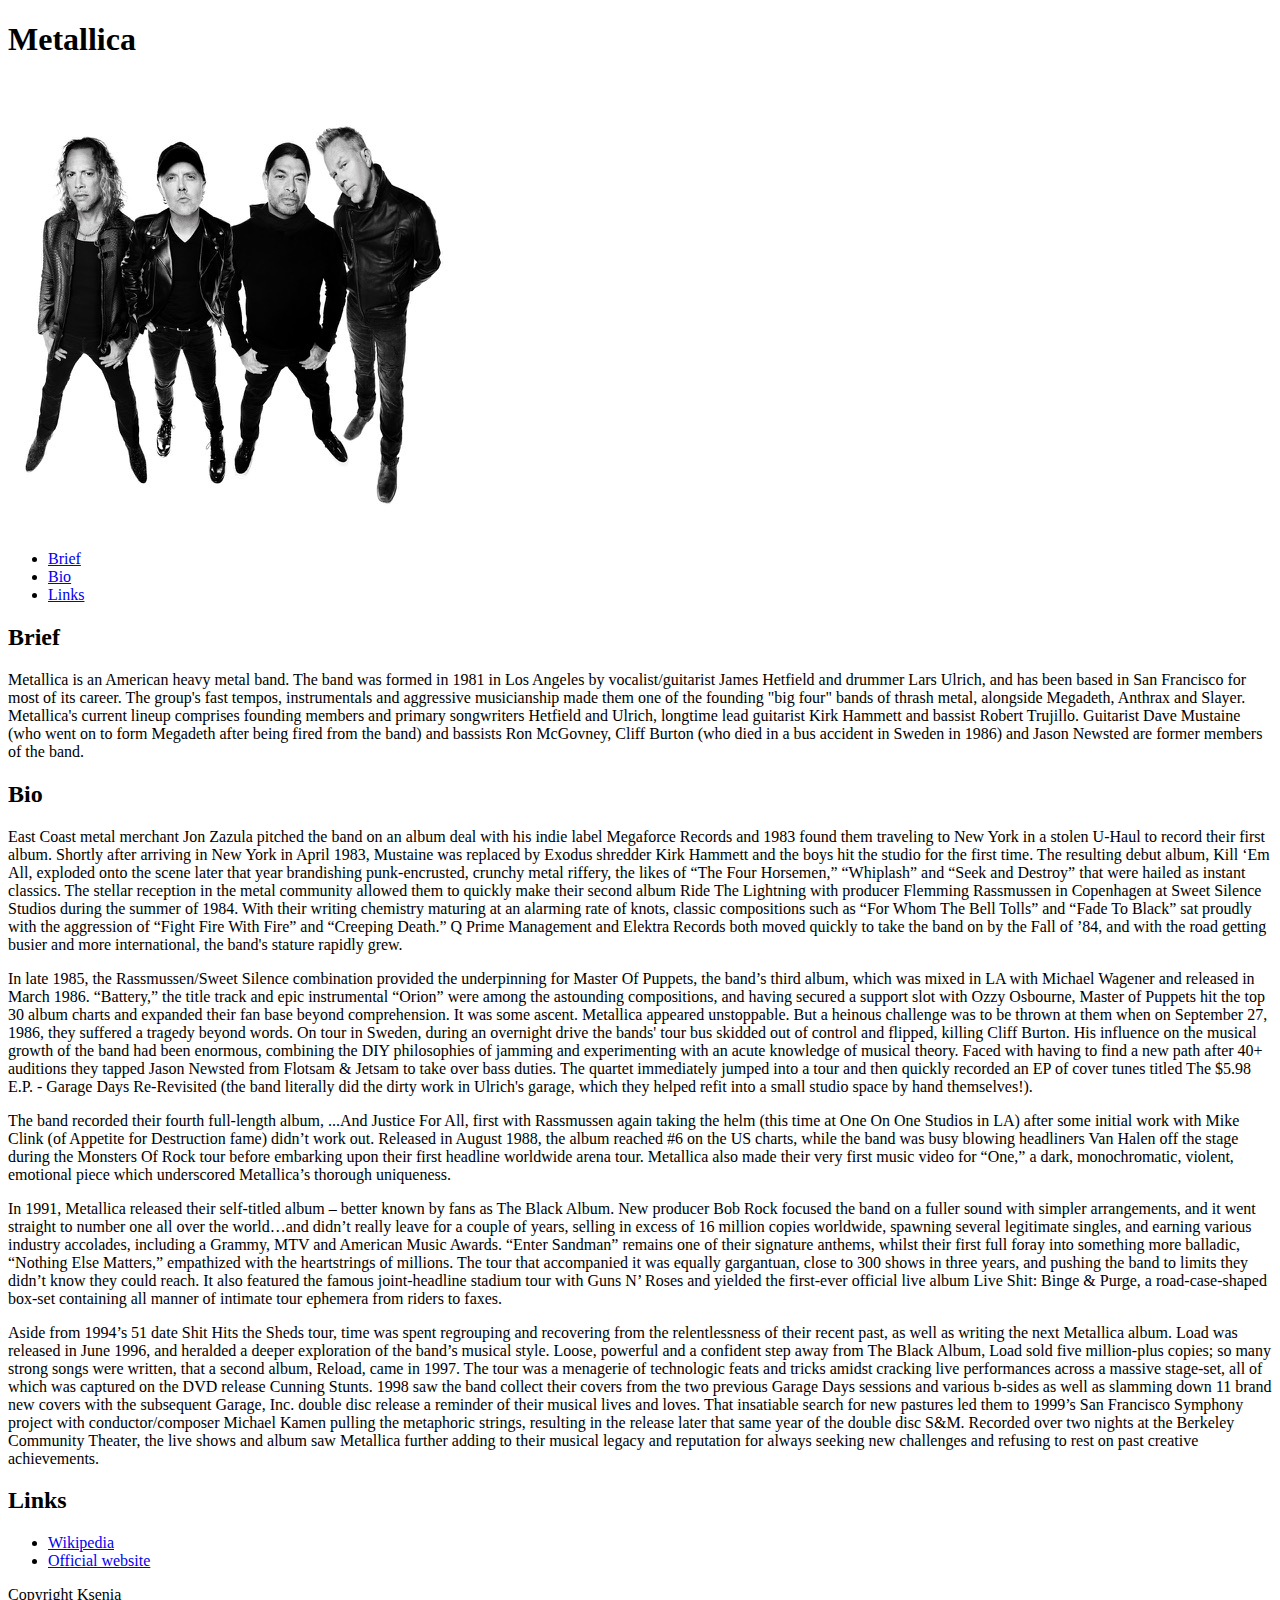
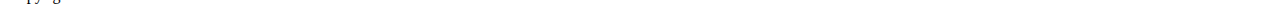
==== Metallica/index.html @ 702eda13 "Add files via upload" ====
<!DOCTYPE html>
<html lang="en">
<head>
	<title>Metallica</title>
</head>
<body>
	<div class="page">
		<header class="header">
			<div class="header-container">
				<h1>Metallica</h1>
			</div>
		</header>
<main class="content">
	<div class="content-container">
		<section class="image">
			<div class="image-contaier">
				<img src="img/Metal.jpg" alt="">
			</div>
		</section>
		<nav class="menu">
			<ul class="menu-container">
				<li><a href="#brief">Brief</a></li>
				<li><a href="#bio">Bio</a></li>
				<li><a href="#links">Links</a></li>
			</ul>
		</nav>
		<section class="Brief">
			<h2 class="SectionText" id="brief">Brief</h2>
			<p class="MainText">Metallica is an American heavy metal band. The band was formed in 1981 in Los Angeles by vocalist/guitarist James Hetfield and drummer Lars Ulrich, and has been based in San Francisco for most of its career. The group's fast tempos, instrumentals and aggressive musicianship made them one of the founding "big four" bands of thrash metal, alongside Megadeth, Anthrax and Slayer. Metallica's current lineup comprises founding members and primary songwriters Hetfield and Ulrich, longtime lead guitarist Kirk Hammett and bassist Robert Trujillo. Guitarist Dave Mustaine (who went on to form Megadeth after being fired from the band) and bassists Ron McGovney, Cliff Burton (who died in a bus accident in Sweden in 1986) and Jason Newsted are former members of the band.</p>
		</section>
		<section class="Bio">
			<h2 class="SectionText" id="bio">Bio</h2>
			<p>East Coast metal merchant Jon Zazula pitched the band on an album deal with his indie label Megaforce Records and 1983 found them traveling to New York in a stolen U-Haul to record their first album. Shortly after arriving in New York in April 1983, Mustaine was replaced by Exodus shredder Kirk Hammett and the boys hit the studio for the first time. The resulting debut album, Kill ‘Em All, exploded onto the scene later that year brandishing punk-encrusted, crunchy metal riffery, the likes of “The Four Horsemen,” “Whiplash” and “Seek and Destroy” that were hailed as instant classics. The stellar reception in the metal community allowed them to quickly make their second album Ride The Lightning with producer Flemming Rassmussen in Copenhagen at Sweet Silence Studios during the summer of 1984. With their writing chemistry maturing at an alarming rate of knots, classic compositions such as “For Whom The Bell Tolls” and “Fade To Black” sat proudly with the aggression of “Fight Fire With Fire” and “Creeping Death.” Q Prime Management and Elektra Records both moved quickly to take the band on by the Fall of ’84, and with the road getting busier and more international, the band's stature rapidly grew.</p>

<p>In late 1985, the Rassmussen/Sweet Silence combination provided the underpinning for Master Of Puppets, the band’s third album, which was mixed in LA with Michael Wagener and released in March 1986. “Battery,” the title track and epic instrumental “Orion” were among the astounding compositions, and having secured a support slot with Ozzy Osbourne, Master of Puppets hit the top 30 album charts and expanded their fan base beyond comprehension. It was some ascent. Metallica appeared unstoppable. But a heinous challenge was to be thrown at them when on September 27, 1986, they suffered a tragedy beyond words. On tour in Sweden, during an overnight drive the bands' tour bus skidded out of control and flipped, killing Cliff Burton. His influence on the musical growth of the band had been enormous, combining the DIY philosophies of jamming and experimenting with an acute knowledge of musical theory. Faced with having to find a new path after 40+ auditions they tapped Jason Newsted from Flotsam & Jetsam to take over bass duties. The quartet immediately jumped into a tour and then quickly recorded an EP of cover tunes titled The $5.98 E.P. - Garage Days Re-Revisited (the band literally did the dirty work in Ulrich's garage, which they helped refit into a small studio space by hand themselves!).</p>

<p>The band recorded their fourth full-length album, ...And Justice For All, first with Rassmussen again taking the helm (this time at One On One Studios in LA) after some initial work with Mike Clink (of Appetite for Destruction fame) didn’t work out. Released in August 1988, the album reached #6 on the US charts, while the band was busy blowing headliners Van Halen off the stage during the Monsters Of Rock tour before embarking upon their first headline worldwide arena tour. Metallica also made their very first music video for “One,” a dark, monochromatic, violent, emotional piece which underscored Metallica’s thorough uniqueness.</p>

<p>In 1991, Metallica released their self-titled album – better known by fans as The Black Album. New producer Bob Rock focused the band on a fuller sound with simpler arrangements, and it went straight to number one all over the world…and didn’t really leave for a couple of years, selling in excess of 16 million copies worldwide, spawning several legitimate singles, and earning various industry accolades, including a Grammy, MTV and American Music Awards. “Enter Sandman” remains one of their signature anthems, whilst their first full foray into something more balladic, “Nothing Else Matters,” empathized with the heartstrings of millions. The tour that accompanied it was equally gargantuan, close to 300 shows in three years, and pushing the band to limits they didn’t know they could reach. It also featured the famous joint-headline stadium tour with Guns N’ Roses and yielded the first-ever official live album Live Shit: Binge & Purge, a road-case-shaped box-set containing all manner of intimate tour ephemera from riders to faxes.</p>

<p>Aside from 1994’s 51 date Shit Hits the Sheds tour, time was spent regrouping and recovering from the relentlessness of their recent past, as well as writing the next Metallica album. Load was released in June 1996, and heralded a deeper exploration of the band’s musical style. Loose, powerful and a confident step away from The Black Album, Load sold five million-plus copies; so many strong songs were written, that a second album, Reload, came in 1997. The tour was a menagerie of technologic feats and tricks amidst cracking live performances across a massive stage-set, all of which was captured on the DVD release Cunning Stunts.
1998 saw the band collect their covers from the two previous Garage Days sessions and various b-sides as well as slamming down 11 brand new covers with the subsequent Garage, Inc. double disc release a reminder of their musical lives and loves. That insatiable search for new pastures led them to 1999’s San Francisco Symphony project with conductor/composer Michael Kamen pulling the metaphoric strings, resulting in the release later that same year of the double disc S&M. Recorded over two nights at the Berkeley Community Theater, the live shows and album saw Metallica further adding to their musical legacy and reputation for always seeking new challenges and refusing to rest on past creative achievements.

		</section>
		<section class="Links">
			<h2 class="SectionText" id="links">Links</h2>
			<ul>
				<li><a href="https://en.wikipedia.org/wiki/Metallica" target="_blank">Wikipedia</a></li>
				<li><a href="https://www.metallica.com" target="_blank">Official website</a></li>
			</ul>
		</section>
	</div>
</main>
		<footer class="footer">
		<div class="footer-container">
			<p class="copiright">Copyright Ksenia</p>
		</div>
		</footer>
	</div>
</body>
</html>
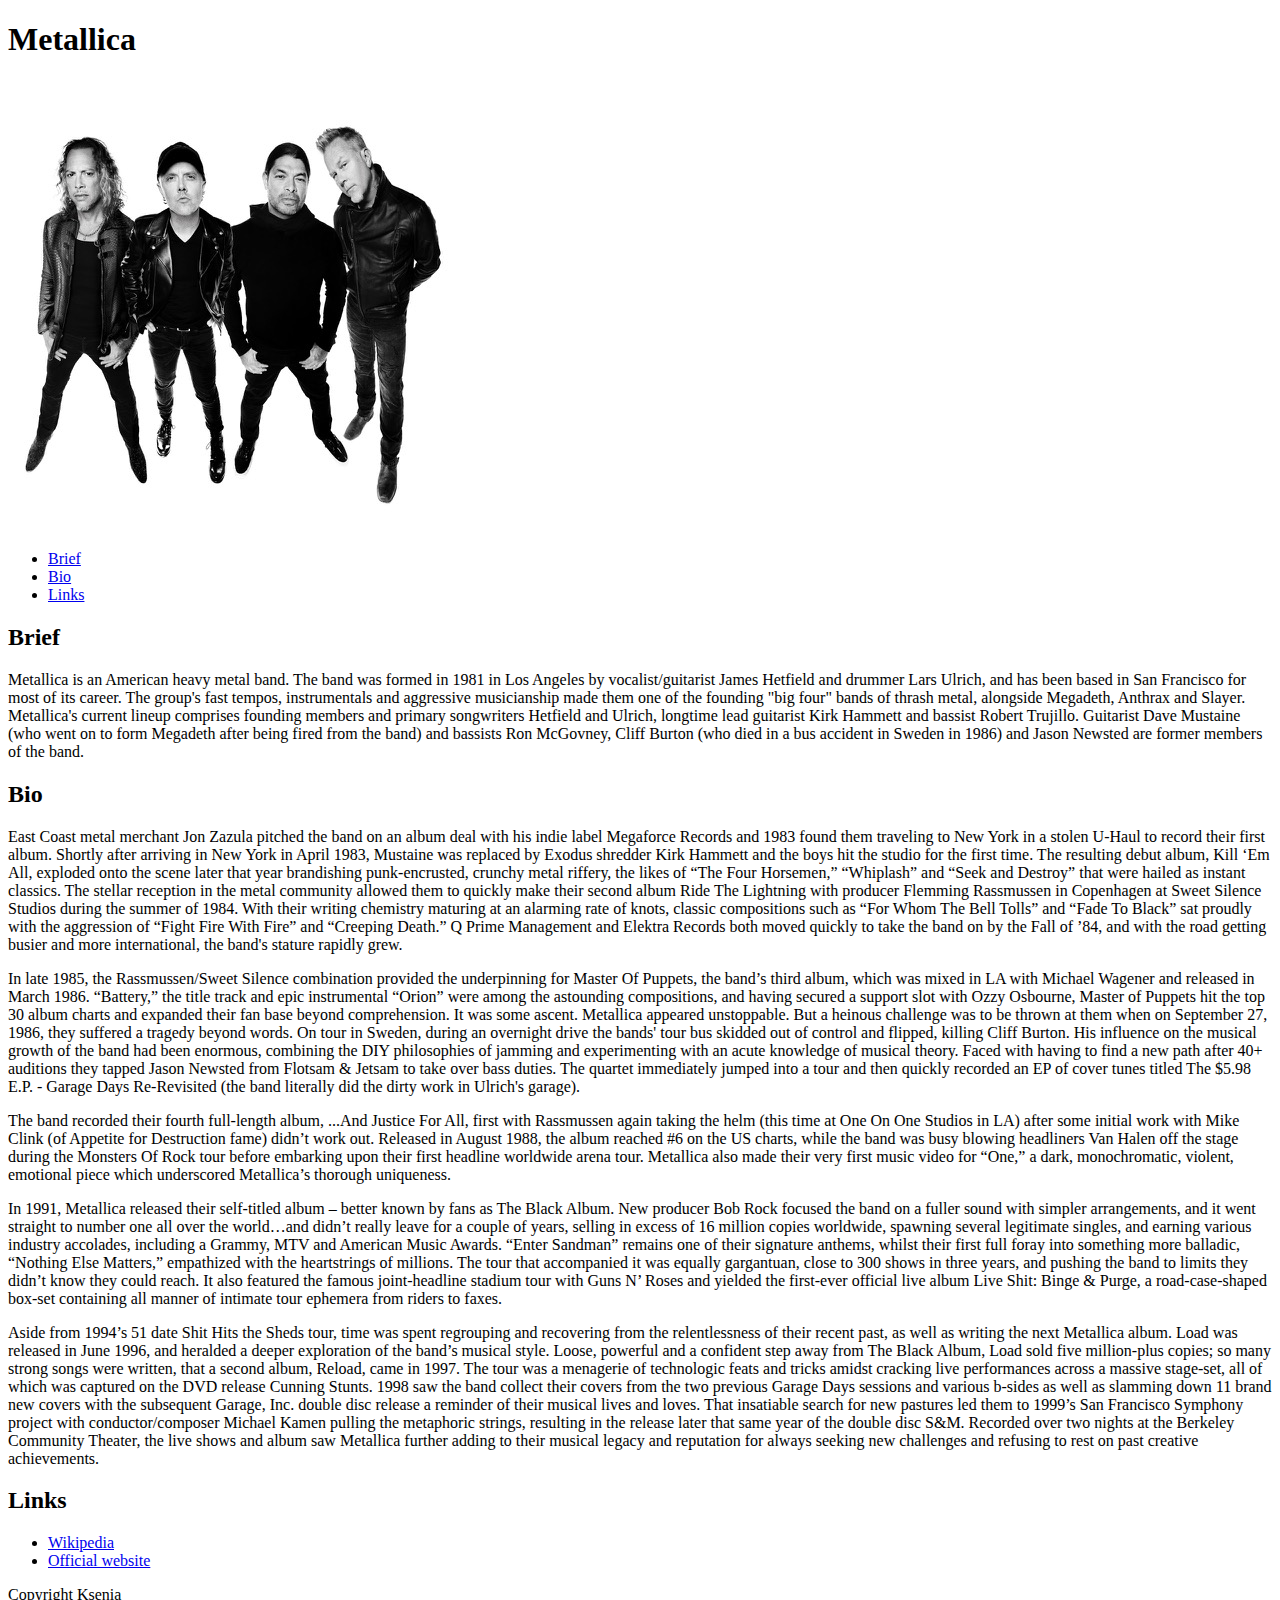
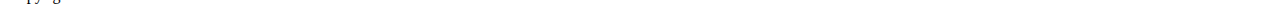
==== commit e5784a9e: "Praktika 3" ====
--- a/Metallica/index.html
+++ b/Metallica/index.html
@@ -2,6 +2,8 @@
 <html lang="en">
 <head>
 	<title>Metallica</title>
+	<meta charset="utf-8">
+	<link rel="stylesheet" href="css/style.css">
 </head>
 <body>
 	<div class="page">
@@ -32,7 +34,7 @@
 			<h2 class="SectionText" id="bio">Bio</h2>
 			<p>East Coast metal merchant Jon Zazula pitched the band on an album deal with his indie label Megaforce Records and 1983 found them traveling to New York in a stolen U-Haul to record their first album. Shortly after arriving in New York in April 1983, Mustaine was replaced by Exodus shredder Kirk Hammett and the boys hit the studio for the first time. The resulting debut album, Kill ‘Em All, exploded onto the scene later that year brandishing punk-encrusted, crunchy metal riffery, the likes of “The Four Horsemen,” “Whiplash” and “Seek and Destroy” that were hailed as instant classics. The stellar reception in the metal community allowed them to quickly make their second album Ride The Lightning with producer Flemming Rassmussen in Copenhagen at Sweet Silence Studios during the summer of 1984. With their writing chemistry maturing at an alarming rate of knots, classic compositions such as “For Whom The Bell Tolls” and “Fade To Black” sat proudly with the aggression of “Fight Fire With Fire” and “Creeping Death.” Q Prime Management and Elektra Records both moved quickly to take the band on by the Fall of ’84, and with the road getting busier and more international, the band's stature rapidly grew.</p>
 
-<p>In late 1985, the Rassmussen/Sweet Silence combination provided the underpinning for Master Of Puppets, the band’s third album, which was mixed in LA with Michael Wagener and released in March 1986. “Battery,” the title track and epic instrumental “Orion” were among the astounding compositions, and having secured a support slot with Ozzy Osbourne, Master of Puppets hit the top 30 album charts and expanded their fan base beyond comprehension. It was some ascent. Metallica appeared unstoppable. But a heinous challenge was to be thrown at them when on September 27, 1986, they suffered a tragedy beyond words. On tour in Sweden, during an overnight drive the bands' tour bus skidded out of control and flipped, killing Cliff Burton. His influence on the musical growth of the band had been enormous, combining the DIY philosophies of jamming and experimenting with an acute knowledge of musical theory. Faced with having to find a new path after 40+ auditions they tapped Jason Newsted from Flotsam & Jetsam to take over bass duties. The quartet immediately jumped into a tour and then quickly recorded an EP of cover tunes titled The $5.98 E.P. - Garage Days Re-Revisited (the band literally did the dirty work in Ulrich's garage, which they helped refit into a small studio space by hand themselves!).</p>
+<p>In late 1985, the Rassmussen/Sweet Silence combination provided the underpinning for Master Of Puppets, the band’s third album, which was mixed in LA with Michael Wagener and released in March 1986. “Battery,” the title track and epic instrumental “Orion” were among the astounding compositions, and having secured a support slot with Ozzy Osbourne, Master of Puppets hit the top 30 album charts and expanded their fan base beyond comprehension. It was some ascent. Metallica appeared unstoppable. But a heinous challenge was to be thrown at them when on September 27, 1986, they suffered a tragedy beyond words. On tour in Sweden, during an overnight drive the bands' tour bus skidded out of control and flipped, killing Cliff Burton. His influence on the musical growth of the band had been enormous, combining the DIY philosophies of jamming and experimenting with an acute knowledge of musical theory. Faced with having to find a new path after 40+ auditions they tapped Jason Newsted from Flotsam & Jetsam to take over bass duties. The quartet immediately jumped into a tour and then quickly recorded an EP of cover tunes titled The $5.98 E.P. - Garage Days Re-Revisited (the band literally did the dirty work in Ulrich's garage).</p>
 
 <p>The band recorded their fourth full-length album, ...And Justice For All, first with Rassmussen again taking the helm (this time at One On One Studios in LA) after some initial work with Mike Clink (of Appetite for Destruction fame) didn’t work out. Released in August 1988, the album reached #6 on the US charts, while the band was busy blowing headliners Van Halen off the stage during the Monsters Of Rock tour before embarking upon their first headline worldwide arena tour. Metallica also made their very first music video for “One,” a dark, monochromatic, violent, emotional piece which underscored Metallica’s thorough uniqueness.</p>
 
